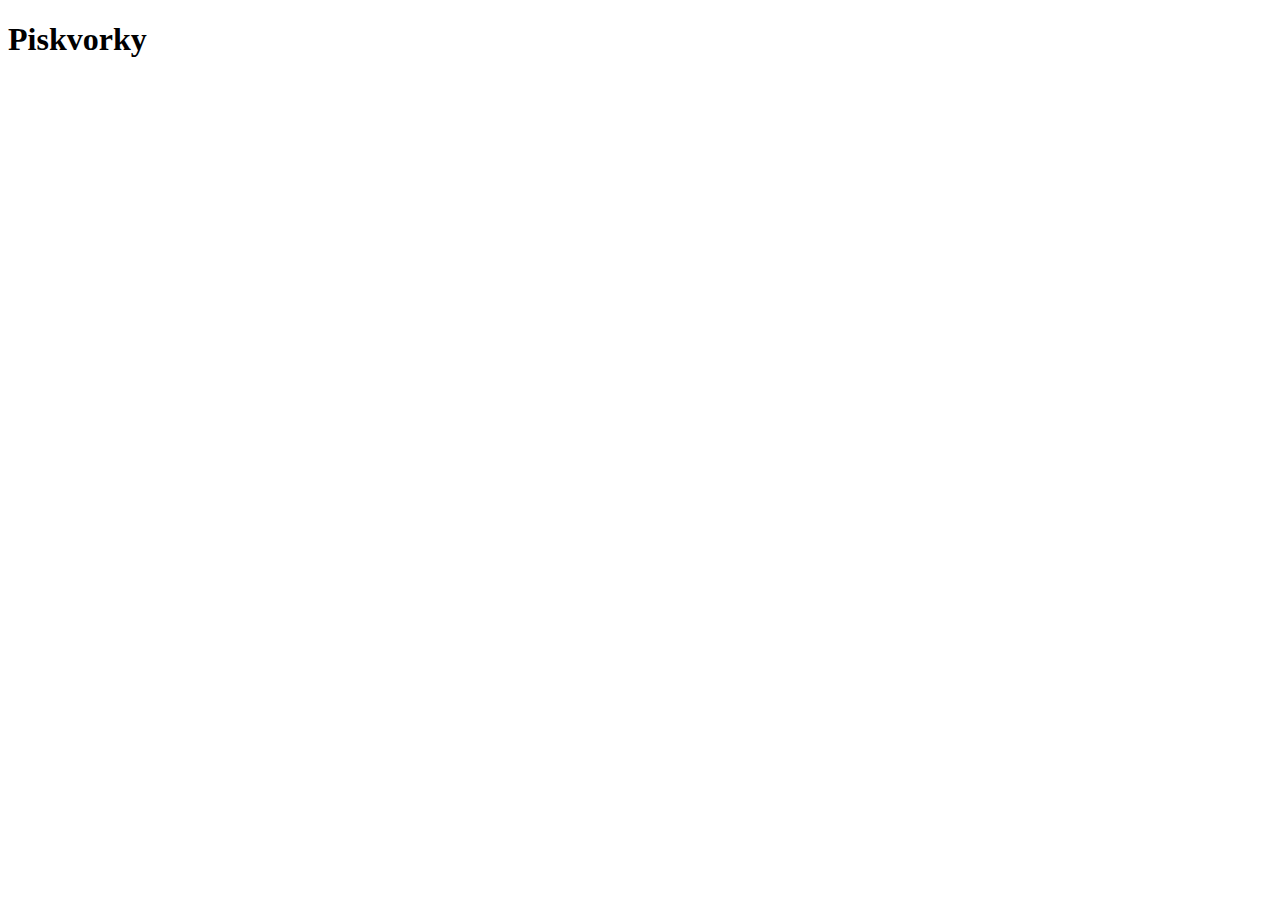
==== index.html @ 04b85323 "Base HTML" ====
<!DOCTYPE html>
<html lang="en">
  <head>
    <meta charset="UTF-8" />
    <meta http-equiv="X-UA-Compatible" content="IE=edge" />
    <meta name="viewport" content="width=device-width, initial-scale=1.0" />
    <title>Document</title>
  </head>
  <body>
    <h1>Piskvorky</h1>
  </body>
</html>
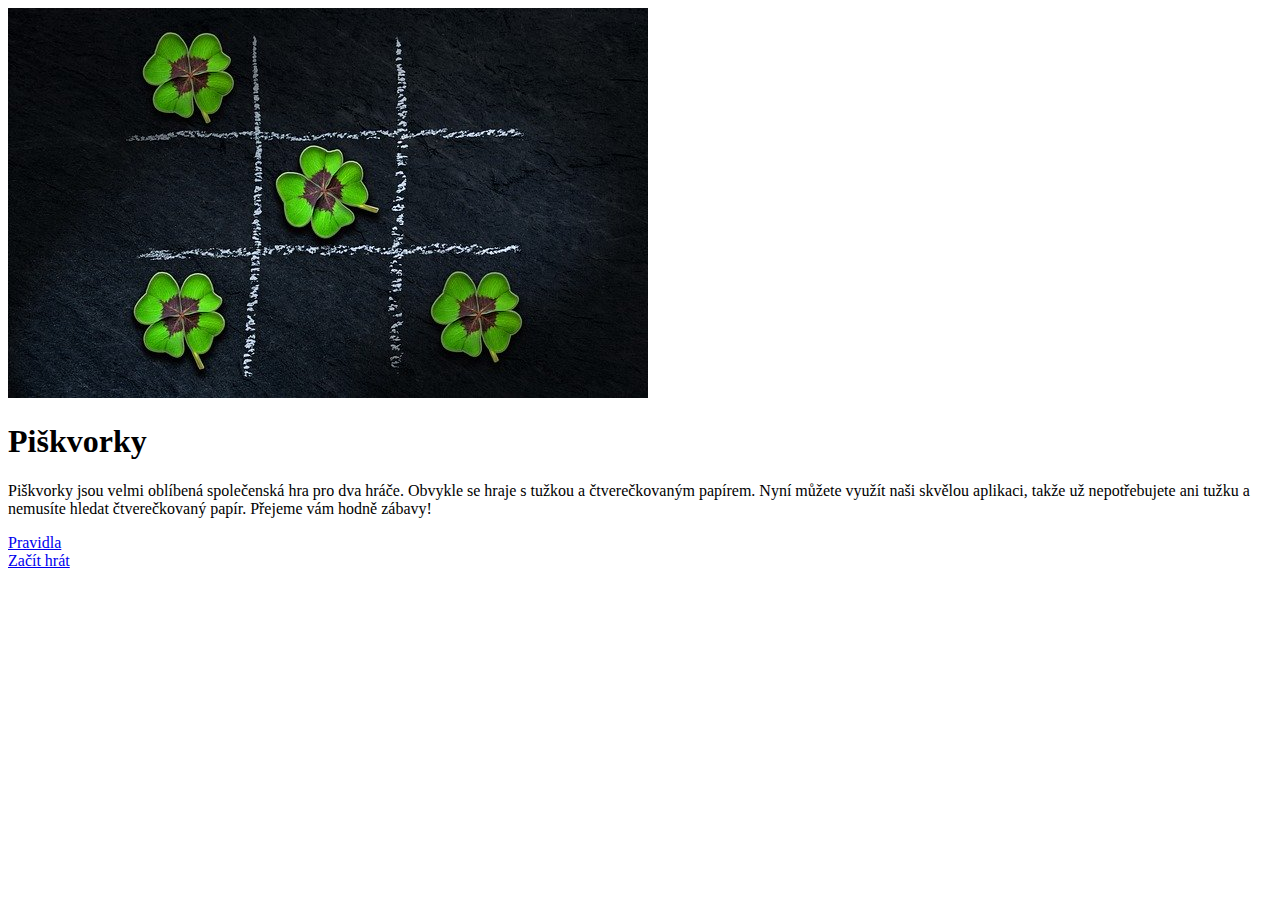
==== commit f939f82c: "Basic Structure" ====
--- a/index.html
+++ b/index.html
@@ -4,9 +4,35 @@
     <meta charset="UTF-8" />
     <meta http-equiv="X-UA-Compatible" content="IE=edge" />
     <meta name="viewport" content="width=device-width, initial-scale=1.0" />
-    <title>Document</title>
+    <title>Piškvorky</title>
+    <link rel="stylesheet" href="style.css" />
   </head>
   <body>
-    <h1>Piskvorky</h1>
+    <div class="flex-container">
+      <div class="flex-container--content">
+        <div class="content--image">
+          <img src="uvodni.jpeg" alt="Piškvorky" />
+        </div>
+        <div class="content--text">
+          <h1>Piškvorky</h1>
+          <p>
+            Piškvorky jsou velmi oblíbená společenská hra pro dva hráče. Obvykle
+            se hraje s tužkou a čtverečkovaným papírem. Nyní můžete využít naši
+            skvělou aplikaci, takže už nepotřebujete ani tužku a nemusíte hledat
+            čtverečkovaný papír. Přejeme vám hodně zábavy!
+          </p>
+        </div>
+        <div class="content--button">
+          <div class="content--button__green">
+            <a href="index.html">Pravidla</a>
+          </div>
+        </div>
+        <div class="content--button">
+          <div class="content--button__blue">
+            <a href="index.html">Začít hrát</a>
+          </div>
+        </div>
+      </div>
+    </div>
   </body>
 </html>
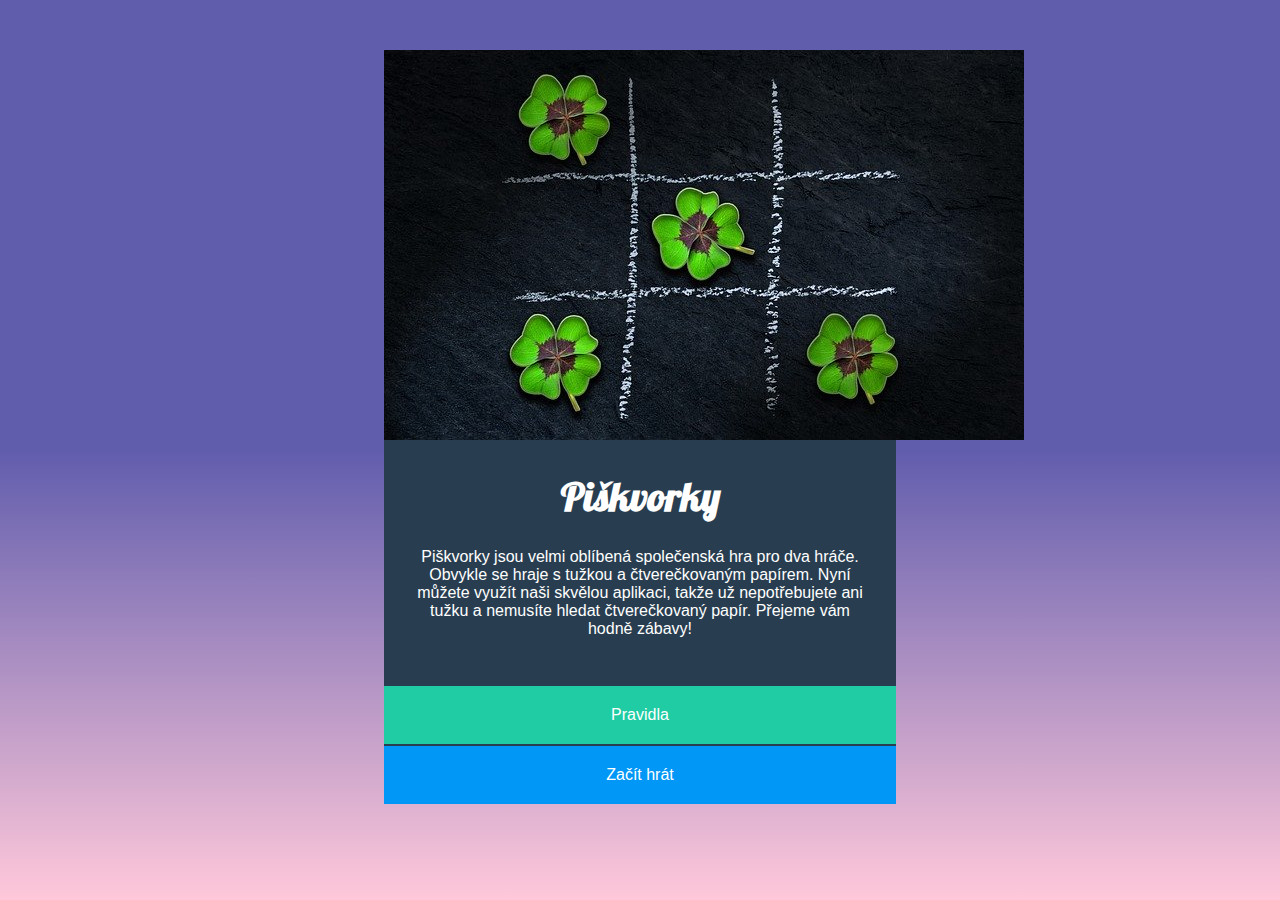
==== commit daddb050: "Update style" ====
--- a/index.html
+++ b/index.html
@@ -7,31 +7,23 @@
     <title>Piškvorky</title>
     <link rel="stylesheet" href="style.css" />
   </head>
-  <body>
-    <div class="flex-container">
-      <div class="flex-container--content">
-        <div class="content--image">
-          <img src="uvodni.jpeg" alt="Piškvorky" />
-        </div>
-        <div class="content--text">
-          <h1>Piškvorky</h1>
-          <p>
-            Piškvorky jsou velmi oblíbená společenská hra pro dva hráče. Obvykle
-            se hraje s tužkou a čtverečkovaným papírem. Nyní můžete využít naši
-            skvělou aplikaci, takže už nepotřebujete ani tužku a nemusíte hledat
-            čtverečkovaný papír. Přejeme vám hodně zábavy!
-          </p>
-        </div>
-        <div class="content--button">
-          <div class="content--button__green">
-            <a href="index.html">Pravidla</a>
-          </div>
-        </div>
-        <div class="content--button">
-          <div class="content--button__blue">
-            <a href="index.html">Začít hrát</a>
-          </div>
-        </div>
+  <body class="container">
+    <div class="content">
+      <div class="content--image">
+        <img src="uvodni.jpeg" alt="Piškvorky" />
+      </div>
+      <div class="content--text">
+        <h1>Piškvorky</h1>
+        <p>
+          Piškvorky jsou velmi oblíbená společenská hra pro dva hráče. Obvykle
+          se hraje s tužkou a čtverečkovaným papírem. Nyní můžete využít naši
+          skvělou aplikaci, takže už nepotřebujete ani tužku a nemusíte hledat
+          čtverečkovaný papír. Přejeme vám hodně zábavy!
+        </p>
+      </div>
+      <div class="content--buttons">
+        <a class="content--button__green" href="index.html">Pravidla</a>
+        <a class="content--button__blue" href="index.html">Začít hrát</a>
       </div>
     </div>
   </body>
--- a/style.css
+++ b/style.css
@@ -0,0 +1,70 @@
+*,
+:after,
+:before {
+  box-sizing: border-box;
+}
+@font-face {
+  font-family: heading;
+  src: url(Lobster-Regular.ttf);
+}
+
+.container {
+  height: 100%;
+  display: flex;
+  justify-content: center;
+  min-height: 100%;
+  background: linear-gradient(#615dad 50%, #ffc8da);
+  background-attachment: fixed;
+}
+.content {
+  display: flex;
+  flex-direction: column;
+  position: absolute;
+  top: 50px;
+  width: 40%;
+  background-color: #283e50;
+}
+.content--image {
+  width: 20px;
+}
+.content--text {
+  text-align: center;
+  color: #ffffff;
+  padding: 0 30px 30px;
+}
+h1 {
+  font-family: heading;
+  font-size: 40px;
+}
+p {
+  font-family: Arial, Helvetica, sans-serif;
+}
+
+.content--buttons {
+  display: flex;
+  flex-direction: column;
+  text-align: center;
+  font-family: Arial, Helvetica, sans-serif;
+}
+.content--button__green {
+  padding: 20px 0;
+  margin-top: 2px;
+  background-color: #1fcca4;
+  color: #ffffff;
+  text-decoration: none;
+}
+
+.content--button__green:hover {
+  background-color: #1cbb96;
+}
+
+.content--button__blue {
+  padding: 20px 0;
+  margin-top: 2px;
+  background-color: #0197f6;
+  color: #ffffff;
+  text-decoration: none;
+}
+.content--button__blue:hover {
+  background-color: #0090e9;
+}
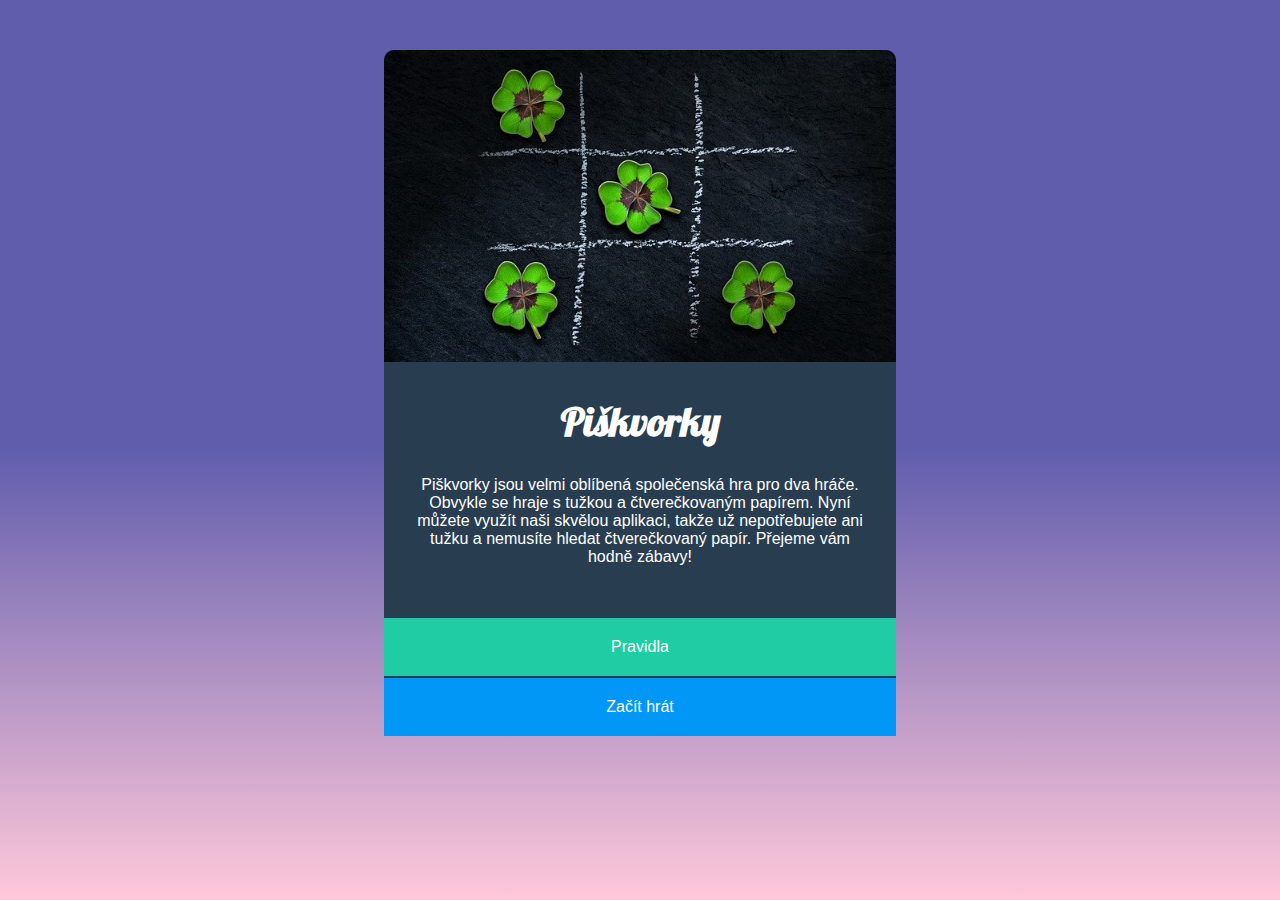
==== commit 53548c9c: "pridani pravidla.html" ====
--- a/index.html
+++ b/index.html
@@ -22,7 +22,7 @@
         </p>
       </div>
       <div class="content--buttons">
-        <a class="content--button__green" href="index.html">Pravidla</a>
+        <a class="content--button__green" href="pravidla.html">Pravidla</a>
         <a class="content--button__blue" href="index.html">Začít hrát</a>
       </div>
     </div>
--- a/style.css
+++ b/style.css
@@ -2,42 +2,41 @@
 :after,
 :before {
   box-sizing: border-box;
+  margin: 0;
 }
+
 @font-face {
   font-family: heading;
   src: url(Lobster-Regular.ttf);
 }
 
 .container {
-  height: 100%;
   display: flex;
   justify-content: center;
-  min-height: 100%;
   background: linear-gradient(#615dad 50%, #ffc8da);
   background-attachment: fixed;
 }
+
 .content {
   display: flex;
   flex-direction: column;
   position: absolute;
   top: 50px;
-  width: 40%;
+  max-width: 40%;
   background-color: #283e50;
+  border-radius: 10px 10px 0 0;
 }
-.content--image {
-  width: 20px;
+
+.content--image img {
+  max-width: 100%;
+  border-radius: 10px 10px 0 0;
 }
+
 .content--text {
   text-align: center;
   color: #ffffff;
   padding: 0 30px 30px;
-}
-h1 {
-  font-family: heading;
-  font-size: 40px;
-}
-p {
-  font-family: Arial, Helvetica, sans-serif;
+  flex-basis: 250px;
 }
 
 .content--buttons {
@@ -46,6 +45,7 @@
   text-align: center;
   font-family: Arial, Helvetica, sans-serif;
 }
+
 .content--button__green {
   padding: 20px 0;
   margin-top: 2px;
@@ -65,6 +65,17 @@
   color: #ffffff;
   text-decoration: none;
 }
+
 .content--button__blue:hover {
   background-color: #0090e9;
 }
+
+h1 {
+  font-family: heading;
+  font-size: 40px;
+  padding: 30px 0;
+}
+
+p {
+  font-family: Arial, Helvetica, sans-serif;
+}
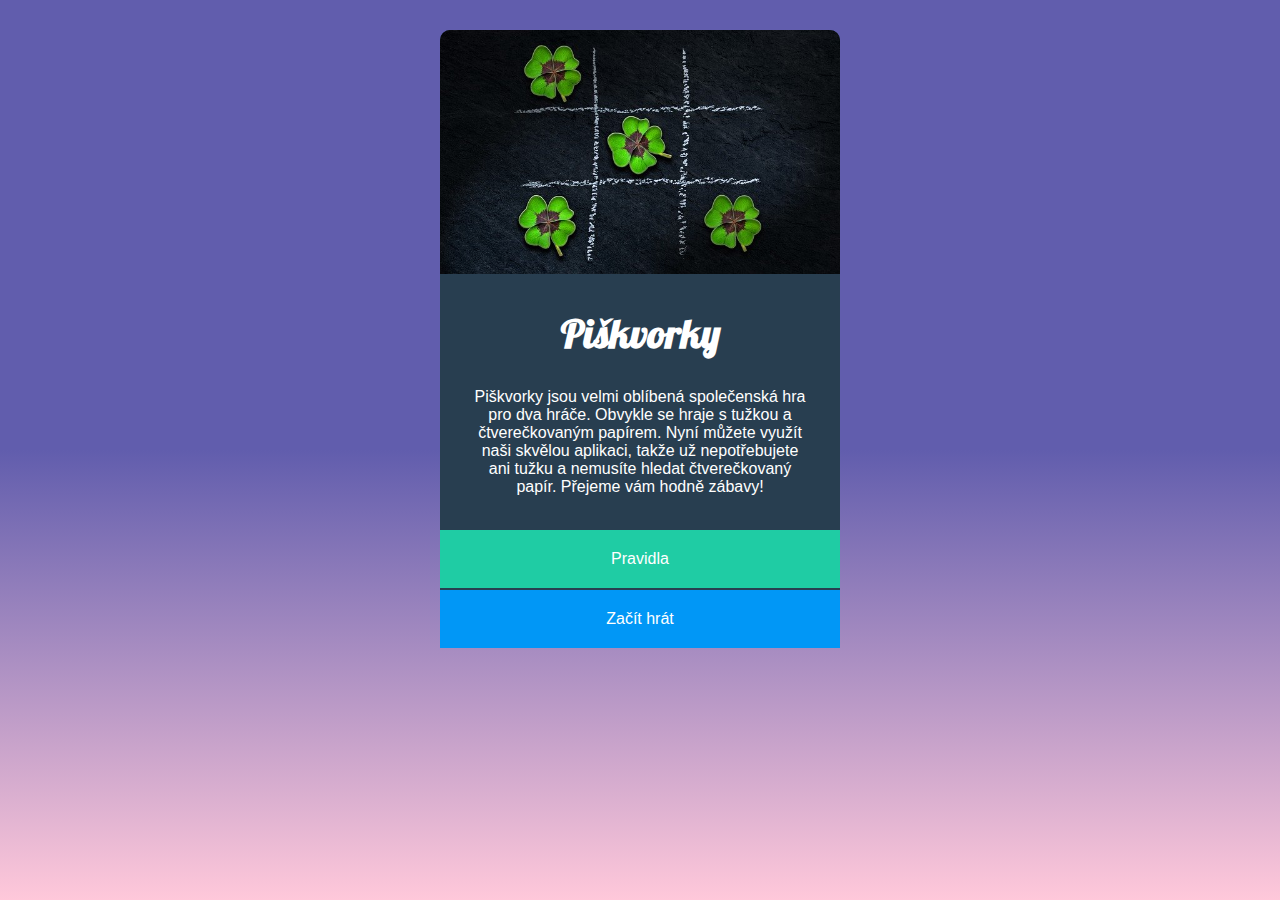
==== commit 84e7d45d: "adding html to pravidla.html" ====
--- a/index.html
+++ b/index.html
@@ -22,7 +22,7 @@
         </p>
       </div>
       <div class="content--buttons">
-        <a class="content--button__green" href="pravidla.html">Pravidla</a>
+        <a class="content--button__green" href="pravidla.html" target="_blank">Pravidla</a>
         <a class="content--button__blue" href="index.html">Začít hrát</a>
       </div>
     </div>
--- a/style.css
+++ b/style.css
@@ -20,11 +20,11 @@
 .content {
   display: flex;
   flex-direction: column;
-  position: absolute;
-  top: 50px;
-  max-width: 40%;
+  max-width: 400px;
   background-color: #283e50;
   border-radius: 10px 10px 0 0;
+  margin-top: 30px;
+  margin-bottom: 50px;
 }
 
 .content--image img {
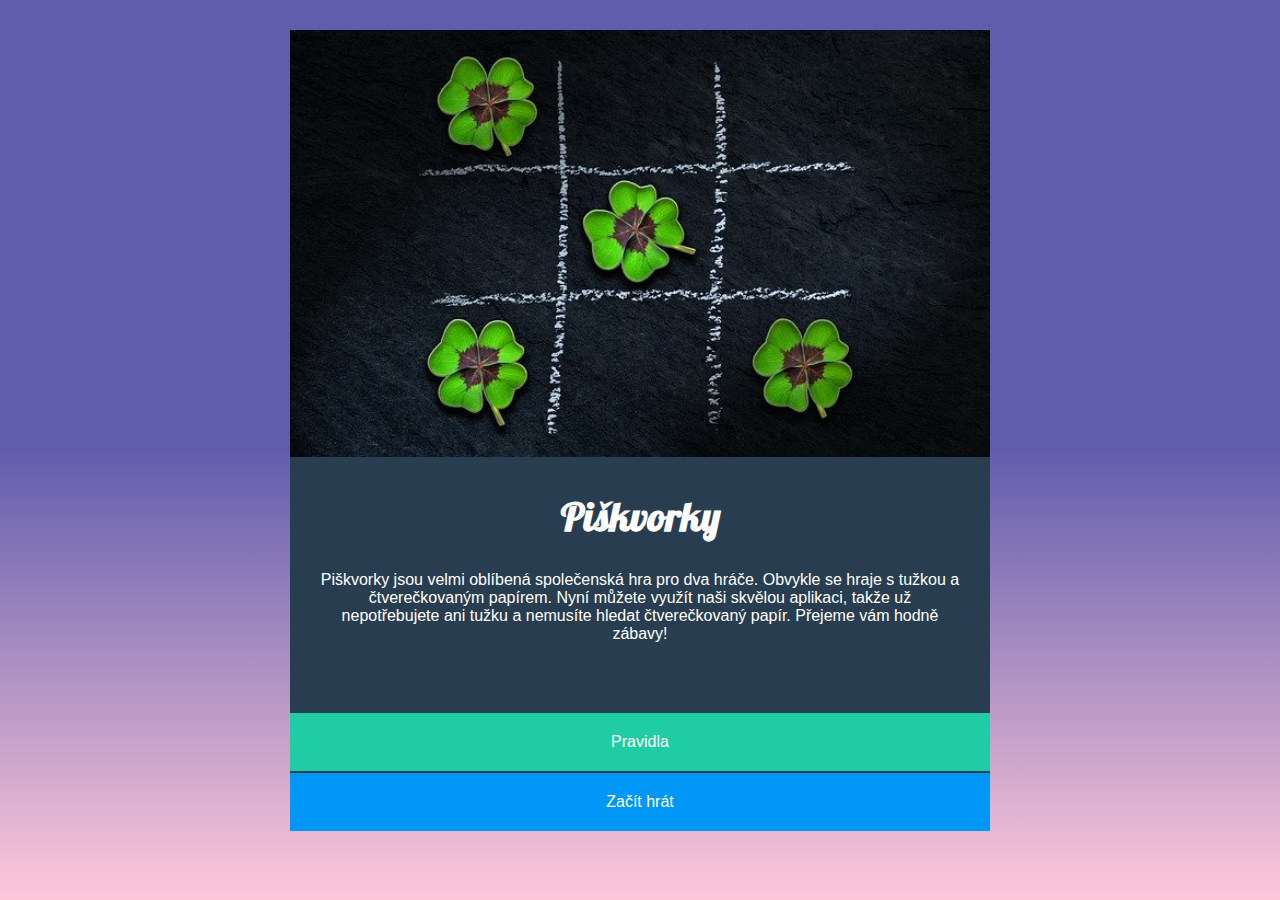
==== commit 90e37c89: "final corrections" ====
--- a/index.html
+++ b/index.html
@@ -12,7 +12,7 @@
       <div class="content--image">
         <img src="uvodni.jpeg" alt="Piškvorky" />
       </div>
-      <div class="content--text">
+      <div class="content__text">
         <h1>Piškvorky</h1>
         <p>
           Piškvorky jsou velmi oblíbená společenská hra pro dva hráče. Obvykle
@@ -21,9 +21,13 @@
           čtverečkovaný papír. Přejeme vám hodně zábavy!
         </p>
       </div>
-      <div class="content--buttons">
-        <a class="content--button__green" href="pravidla.html" target="_blank">Pravidla</a>
-        <a class="content--button__blue" href="index.html">Začít hrát</a>
+      <div class="content__buttons">
+        <a class="content__button--green" href="pravidla.html" target="_blank"
+          >Pravidla</a
+        >
+        <a class="content__button--blue" href="hra.html" target="_blank"
+          >Začít hrát</a
+        >
       </div>
     </div>
   </body>
--- a/style.css
+++ b/style.css
@@ -20,33 +20,47 @@
 .content {
   display: flex;
   flex-direction: column;
-  max-width: 400px;
+  width: 60%;
+  min-width: 400px;
   background-color: #283e50;
   border-radius: 10px 10px 0 0;
   margin-top: 30px;
   margin-bottom: 50px;
-}
-
-.content--image img {
-  max-width: 100%;
+  color: #ffffff;
+}
+
+.content__image img {
   border-radius: 10px 10px 0 0;
 }
 
-.content--text {
-  text-align: center;
-  color: #ffffff;
+.content__text {
+  text-align: center;
   padding: 0 30px 30px;
   flex-basis: 250px;
 }
 
-.content--buttons {
+.content__rules {
+display: flex;
+flex-direction: column;
+flex-wrap: wrap;
+align-items: center;
+justify-content: center
+}
+
+.content__rule {
+  display: flex;
+  justify-content: center;
+  width: 100%;
+}
+
+.content__buttons {
   display: flex;
   flex-direction: column;
   text-align: center;
   font-family: Arial, Helvetica, sans-serif;
 }
 
-.content--button__green {
+.content__button--green {
   padding: 20px 0;
   margin-top: 2px;
   background-color: #1fcca4;
@@ -54,11 +68,11 @@
   text-decoration: none;
 }
 
-.content--button__green:hover {
+.content__button--green:hover {
   background-color: #1cbb96;
 }
 
-.content--button__blue {
+.content__button--blue {
   padding: 20px 0;
   margin-top: 2px;
   background-color: #0197f6;
@@ -66,16 +80,160 @@
   text-decoration: none;
 }
 
-.content--button__blue:hover {
+.content__button--blue:hover {
   background-color: #0090e9;
 }
+
+.icons {
+  width: 1em;
+  height: 1em;
+  filter: invert();
+}
+
+.game {
+  display: flex;
+  flex-direction: column;
+  align-items: center;
+  width: 60%;
+  max-width: 80vmin;
+  background-color: transparent;
+  margin-top: 30px;
+  margin-bottom: 50px;
+  color: #ffffff;
+}
+
+.game__header {
+  display: flex;
+  justify-content: space-between;
+  align-items: center;
+  min-width: 250px;
+  width: 100%;
+  font-size: 20px;
+  margin-bottom: 20px;
+}
+
+.game__buttons {
+  display: flex;
+  justify-content: right;
+}
+
+.game__array {
+width: 100%;
+min-width: 250px;
+}
+
+
+.game__fields > button:nth-child(1) {
+  border-left: 2px solid #000000;
+}
+
+.game__fields:nth-child(10) > button {
+  border-bottom: 2px solid #000000;
+}
+
+.game__button--green {
+  padding: 10px;
+  margin-right: 5px;
+  background-color: #1fcca4;
+  color: #ffffff;
+  text-decoration: none;
+  border-radius: 4px;
+}
+
+.game__button--green:hover {
+  background-color: #1cbb96;
+}
+
+.game__button--blue {
+  padding: 10px;
+  background-color: #0197f6;
+  color: #ffffff;
+  text-decoration: none;
+  border-radius: 4px;
+}
+
+.game__button--blue:hover {
+  background-color: #0090e9;
+}
+
 
 h1 {
   font-family: heading;
   font-size: 40px;
   padding: 30px 0;
+  text-align: center;
 }
 
 p {
   font-family: Arial, Helvetica, sans-serif;
 }
+
+li {
+  font-family: Arial, Helvetica, sans-serif;
+  text-align: left;
+}
+
+img {
+  width: 100%;
+}
+
+figure {
+  width: 90%;
+  font-family: Arial, Helvetica, sans-serif;
+  color: #ffffff;
+}
+
+figcaption {
+  padding: 10px 0;
+  text-align: center;
+}
+
+button {
+  margin: 0 -2px;
+  border-right: 2px solid #000000;
+  border-left: 0;
+  border-top: 2px solid #000000;
+  opacity: 0.4;
+  border-bottom: 0;
+  position: relative;
+  width: 10%;
+  height: 0;
+  padding: 0 0 10%;
+}
+
+button:hover {
+  cursor: pointer;
+  opacity: 0.6;
+}
+
+button:focus {
+  cursor: pointer;
+  opacity: 0.6;
+}
+
+@media (min-width: 768px) {
+  .content {
+    width: 60%;
+  }
+  .content__rules {
+    flex-direction: row;
+    align-items: flex-start;
+  }
+  .content__rule {
+    width: 50%;
+  }
+}
+
+@media (min-width: 992px) {
+  .content {
+    width: 80%;
+    max-width: 700px;
+  }
+  .content__rules {
+    flex-direction: row;
+    align-items: flex-start;
+  }
+  .content__rule {
+    width: 50%;
+  }
+}
